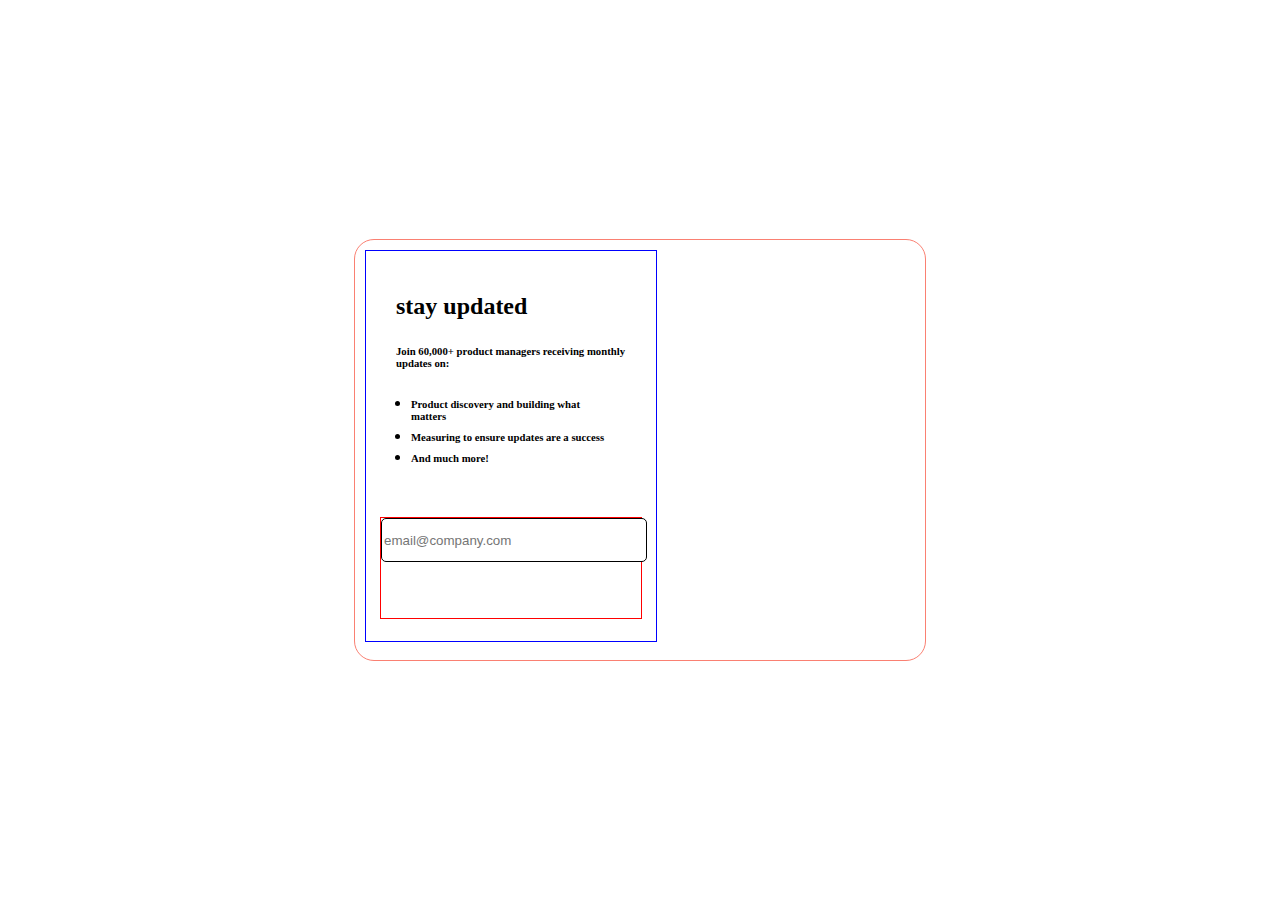
==== index.html @ 1eb5b447 "News letter" ====
<!DOCTYPE html>
<html lang="en">
<head>
    <meta charset="UTF-8">
    <meta name="viewport" content="width=device-width, initial-scale=1.0">
    <title>Document</title>
    <link rel="stylesheet" href="index.css">
</head>
<body>
    <div class="main">
          <div class="all-sides">
            <div class="side-1">
                <div class="stay">
                   <h2>stay updated</h2>
                   <p>
                    <h6>Join 60,000+ product managers receiving monthly updates on:
                    </h6>
                    <ul>
                        <li><h6>Product discovery and building what matters</h6></li>
                        <li><h6> Measuring to ensure updates are a success </h6></li>
                        <li> <h6> And much more!
                        </h6> </li>
                    </ul>
                   </p>
                </div>
                <div class="email">
                 <input type="text" placeholder="email@company.com" id="email">
                </div>

            </div>
            <div class="side-2">

            </div>
          </div>
    </div>
    <script src="index.js"></script>
</body>
</html>
---- index.css ----
body{
    padding: 0;
    margin: 0;
    display: flex;
    justify-content: center;
    align-items: center;
    height: 100vh;
}

.main{
    width: 570px;
    border: 1px solid salmon;
    border-radius: 20px;
    height: 420px;
    display: flex;
    justify-content: center;
    align-items: center;
    /* height: 100vh; */
}

.all-sides{
    width: 550px;
    height: 400px;
    /* border: 1px solid magenta; */
    display: flex;
    flex-direction: row;
    justify-content: space-between;

}

.side-1{
    width: 290px;
    height: 390px;
    border: 1px solid blue;
    display: flex;
    align-items: center;
    flex-direction: column;
    justify-content: space-around;
   
}

.side-2{
    background-image: url(./assets/images/florian-klauer-mk7D-4UCfmg-unsplash.jpg);
    background-repeat: no-repeat;
    background-size: cover;
    width: 230px;
    height: 390px;
   border-radius: 10px;
}
.stay{
    width: 230px;
    height: 200px;
    
}
ul {
    margin: 15px ; /* Add vertical space between the lists */
    padding: 0px;     /* Remove extra padding if any */
 /* Optional: Remove default bullet points */
  }

  /* Style for the list items */
  li {
    margin-bottom: -20px; /* Add spacing between list items */
  }

.email{
    width: 260px;
    height: 100px;
    border: 1px solid red;
} 

#email{
    width: 260px;
    height:40px ;
    border-radius: 5px;
    border: 1px solid black;
}
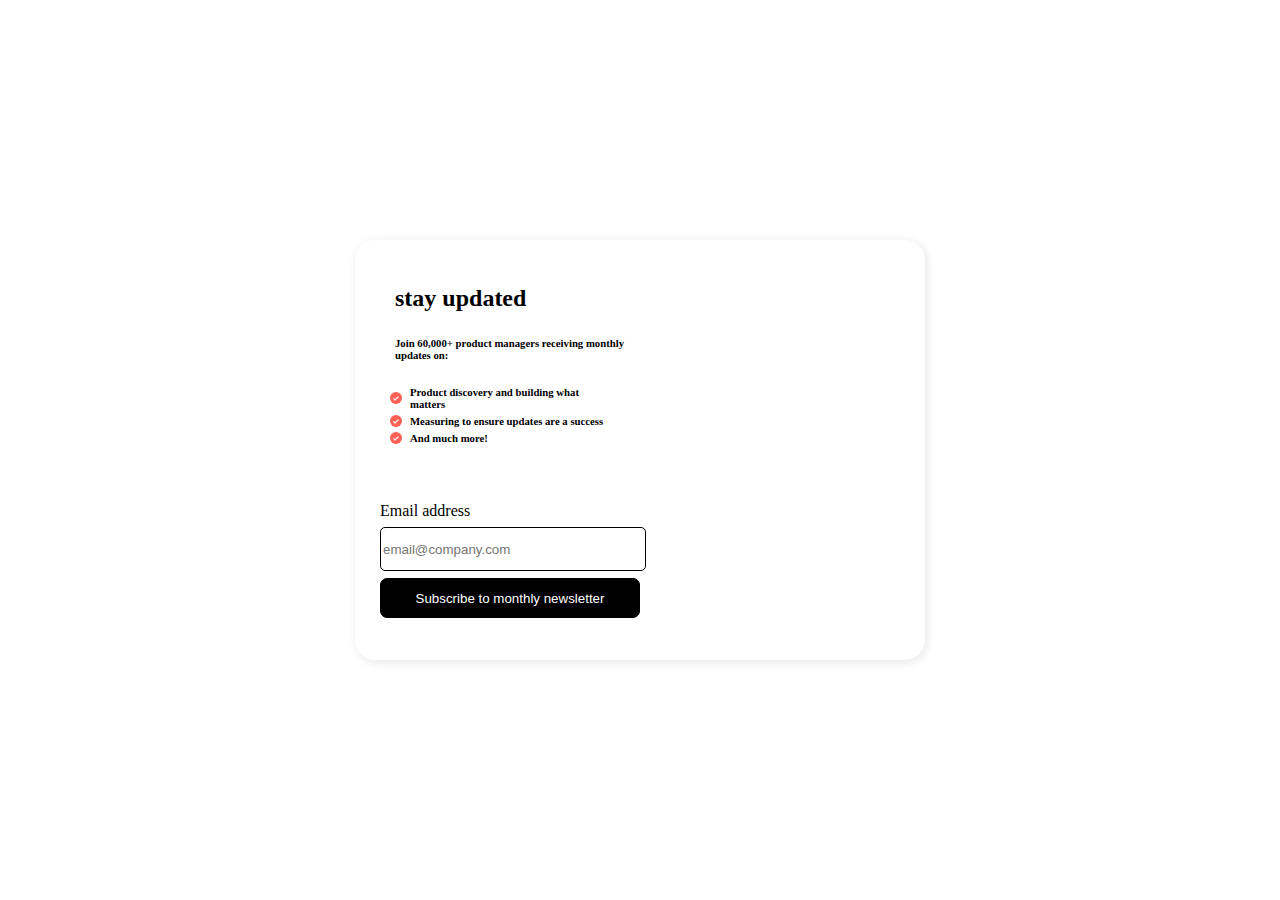
==== commit 426e9f20: "Update index.css" ====
--- a/index.html
+++ b/index.html
@@ -15,7 +15,7 @@
                    <p>
                     <h6>Join 60,000+ product managers receiving monthly updates on:
                     </h6>
-                    <ul>
+                    <ul class="lists">
                         <li><h6>Product discovery and building what matters</h6></li>
                         <li><h6> Measuring to ensure updates are a success </h6></li>
                         <li> <h6> And much more!
@@ -24,7 +24,9 @@
                    </p>
                 </div>
                 <div class="email">
+                    <span>Email address</span>
                  <input type="text" placeholder="email@company.com" id="email">
+                 <button id="But">Subscribe to monthly newsletter</button>
                 </div>
 
             </div>
@@ -32,6 +34,9 @@
 
             </div>
           </div>
+           
+
+
     </div>
     <script src="index.js"></script>
 </body>
--- a/index.css
+++ b/index.css
@@ -9,12 +9,13 @@
 
 .main{
     width: 570px;
-    border: 1px solid salmon;
+    /* border: 1px solid olive; */
     border-radius: 20px;
     height: 420px;
     display: flex;
     justify-content: center;
     align-items: center;
+    box-shadow: 2px 2px 10px 0px rgba(0, 0, 0, 0.1);
     /* height: 100vh; */
 }
 
@@ -31,7 +32,7 @@
 .side-1{
     width: 290px;
     height: 390px;
-    border: 1px solid blue;
+    /* border: 1px solid blue; */
     display: flex;
     align-items: center;
     flex-direction: column;
@@ -65,8 +66,11 @@
 
 .email{
     width: 260px;
-    height: 100px;
-    border: 1px solid red;
+    height: 130px;
+    /* border: 1px solid red; */
+     display: flex;
+    flex-direction: column;
+    justify-content: space-evenly;
 } 
 
 #email{
@@ -74,4 +78,36 @@
     height:40px ;
     border-radius: 5px;
     border: 1px solid black;
-}+}
+
+#But{
+    border: 1px solid black;
+    width: 260px;
+    border-radius: 7px;
+    height: 40px;
+    background-color: black;
+    color: white;
+}
+
+.lists {
+    list-style: none; /* Remove default bullets */
+    padding: 0; /* Remove padding */
+}
+
+.lists li {
+    position: relative;
+    padding-left: -15px; /* Space for the smaller SVG bullet */
+}
+
+.lists li::before {
+    content: '';
+    position: absolute;
+    left: -20px;
+    top: 50%;
+    transform: translateY(-50%);
+    width: 12px; /* Smaller size for the bullet */
+    height: 12px; /* Match width */
+    background-image: url('data:image/svg+xml;utf8,%3Csvg xmlns%3D%22http%3A//www.w3.org/2000/svg%22 width%3D%2212%22 height%3D%2212%22 viewBox%3D%220 0 21 21%22%3E%3Cg fill%3D%22none%22%3E%3Ccircle cx%3D%2210.5%22 cy%3D%2210.5%22 r%3D%2210.5%22 fill%3D%22%23FF6155%22/%3E%3Cpath stroke%3D%22%23FFF%22 stroke-width%3D%222%22 d%3D%22M6 11.381 8.735 14 15 8%22/%3E%3C/g%3E%3C/svg%3E');
+    background-size: contain; /* Ensure the image scales */
+    background-repeat: no-repeat;
+}
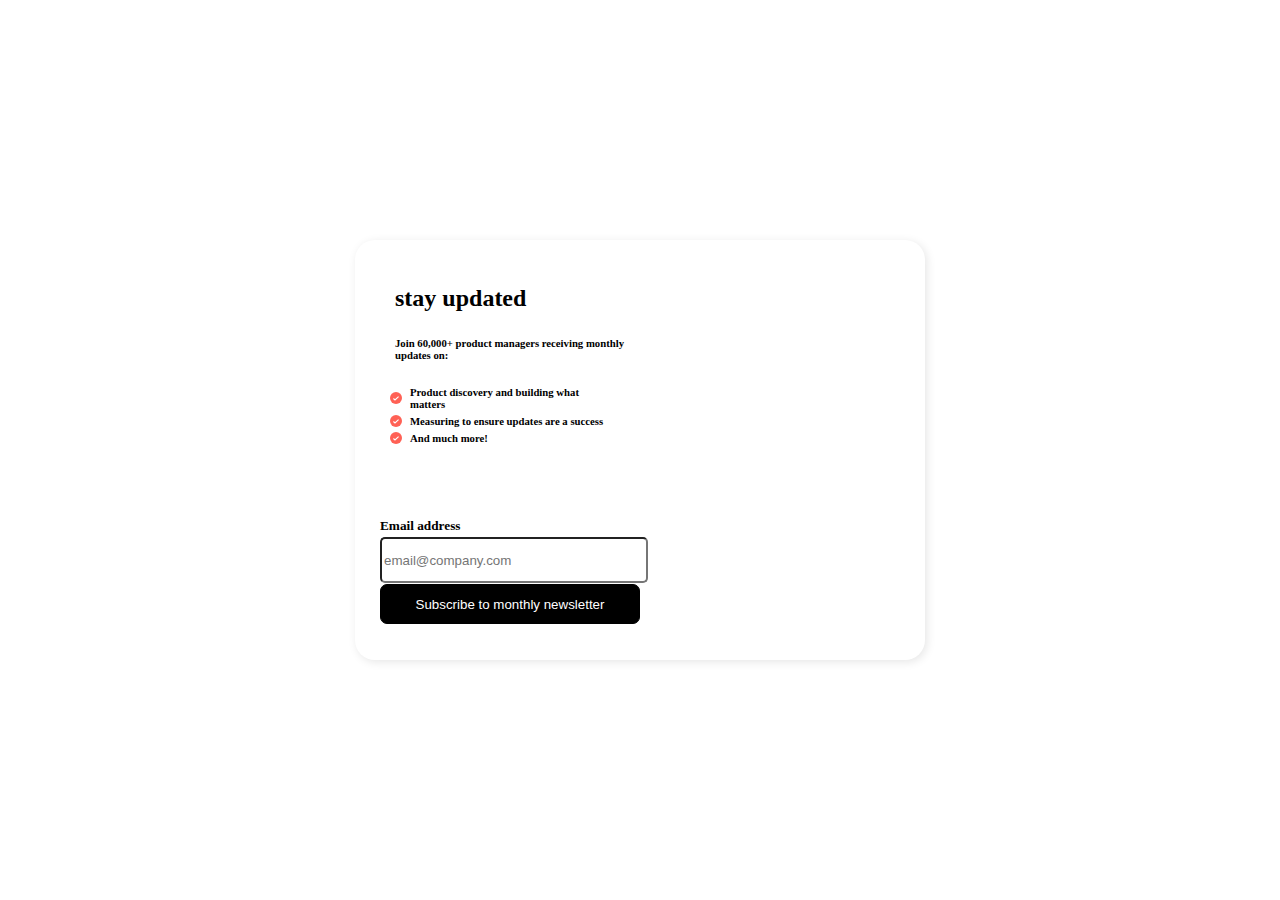
==== commit 5147ea8f: "Update index.js" ====
--- a/index.html
+++ b/index.html
@@ -7,8 +7,25 @@
     <link rel="stylesheet" href="index.css">
 </head>
 <body>
+   
+    <div class="thanks">
+            <h2>Thanks for
+                <br>Subscribing!</br>
+            </h2>
+            <h5>
+                A confirmation email has been sent to
+                <br><span id="span"></span> please open it and click
+                <br> the button indeide to confirm your subribtion
+                  
+               
+            </h5>
+            <button id="But2">Dismiss message</button>
+    </div>
     <div class="main">
+        
+        
           <div class="all-sides">
+            
             <div class="side-1">
                 <div class="stay">
                    <h2>stay updated</h2>
@@ -24,8 +41,14 @@
                    </p>
                 </div>
                 <div class="email">
-                    <span>Email address</span>
-                 <input type="text" placeholder="email@company.com" id="email">
+                   
+                    <span id="span1">
+                       <h5> Email address </h5>
+                        <span id="span2" > <h5>Valid email required</h5></span>
+                       
+
+                    </span>
+                 <input type="email" placeholder="email@company.com" id="email">
                  <button id="But">Subscribe to monthly newsletter</button>
                 </div>
 
@@ -35,8 +58,7 @@
             </div>
           </div>
            
-
-
+         
     </div>
     <script src="index.js"></script>
 </body>
--- a/index.css
+++ b/index.css
@@ -67,7 +67,7 @@
 .email{
     width: 260px;
     height: 130px;
-    /* border: 1px solid red; */
+     /* border: 1px solid red;  */
      display: flex;
     flex-direction: column;
     justify-content: space-evenly;
@@ -77,7 +77,18 @@
     width: 260px;
     height:40px ;
     border-radius: 5px;
-    border: 1px solid black;
+    /* border: 1px solid black; */
+}
+#span1{
+    width: 260px;
+    height: 40px;
+    /* border: 1px solid blue; */
+    display: flex;
+    justify-content: space-between;
+    
+}
+#span2{
+    display: none;
 }
 
 #But{
@@ -111,3 +122,28 @@
     background-size: contain; /* Ensure the image scales */
     background-repeat: no-repeat;
 }
+.thanks{
+    width: 270px;
+    height: 250px;
+    /* border: 1px solid blue; */
+    display: flex;
+    flex-direction: column;
+    justify-content: center;
+    align-items: center; 
+    /* height: 100vh; */
+    position: absolute;
+   right:535px ;
+    display: none; 
+   background-color: white;
+   z-index: 99;
+   justify-content: space-evenly;
+   box-shadow: 2px 2px 10px 0px rgba(0, 0, 0, 0.5);
+}
+
+#But2{
+    border-radius: 5px;
+    width: 230px;
+    padding: 8px;
+    background-color: black;
+    color: white;
+}
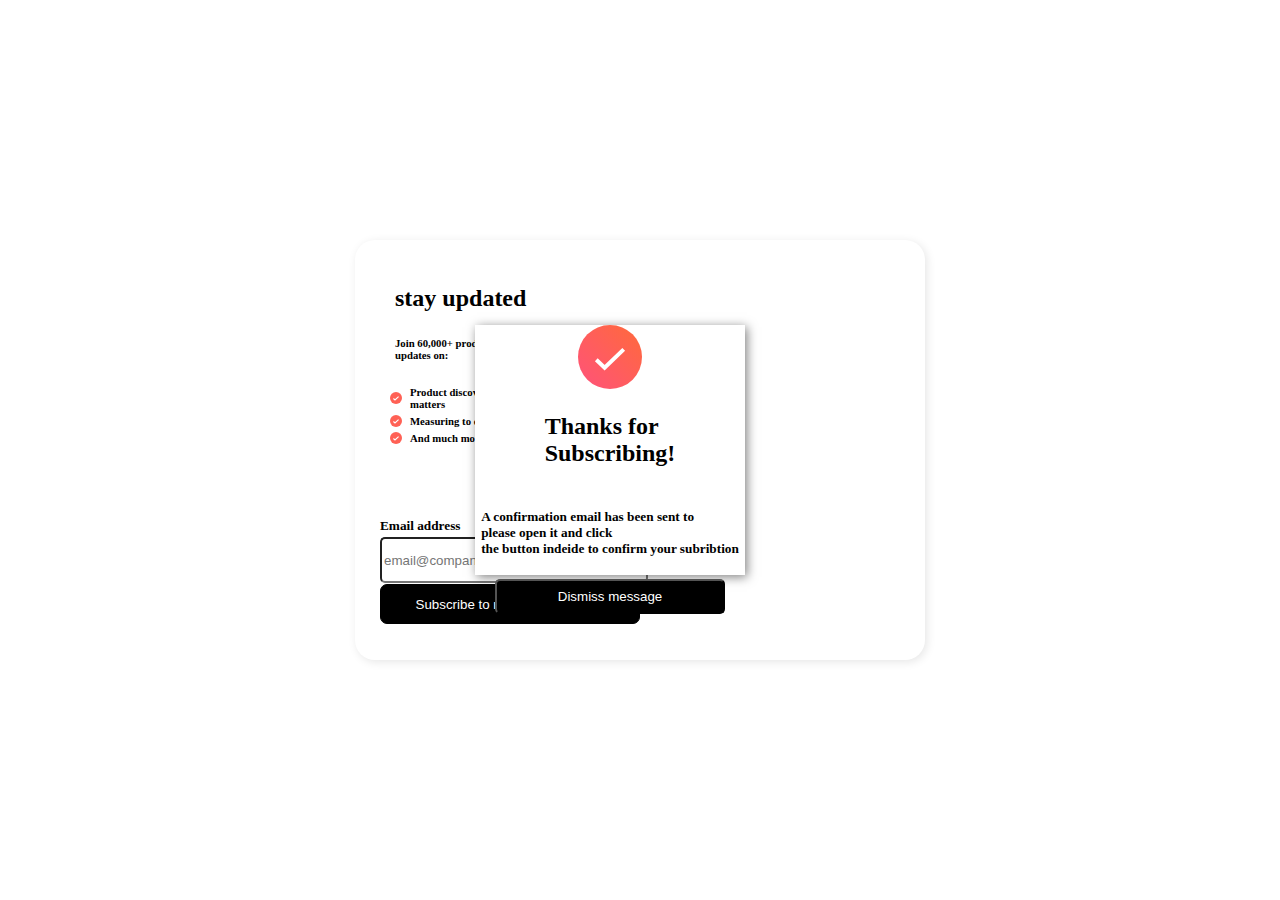
==== commit b941fb50: "Update index.css" ====
--- a/index.html
+++ b/index.html
@@ -9,7 +9,11 @@
 <body>
    
     <div class="thanks">
-            <h2>Thanks for
+          <span id="span3">
+            <svg xmlns="http://www.w3.org/2000/svg" width="64" height="64" viewBox="0 0 64 64"><defs><linearGradient id="a" x1="100%" x2="0%" y1="0%" y2="100%"><stop offset="0%" stop-color="#FF6A3A"/><stop offset="100%" stop-color="#FF527B"/></linearGradient></defs><g fill="none"><circle cx="32" cy="32" r="32" fill="url(#a)"/><path stroke="#FFF" stroke-width="4" d="m18.286 34.686 8.334 7.98 19.094-18.285"/></g></svg>
+          </span>
+
+            <h2 id="h2">Thanks for
                 <br>Subscribing!</br>
             </h2>
             <h5>
@@ -21,16 +25,16 @@
             </h5>
             <button id="But2">Dismiss message</button>
     </div>
-    <div class="main">
+    <div id="main"  class="main">
         
         
-          <div class="all-sides">
+          <div id="one" class="all-sides">
             
-            <div class="side-1">
-                <div class="stay">
-                   <h2>stay updated</h2>
+            <div id="side-1" class="side-1">
+                <div id="stay" class="stay">
+                   <h2 id="p2">stay updated</h2>
                    <p>
-                    <h6>Join 60,000+ product managers receiving monthly updates on:
+                    <h6 id="p1">Join 60,000+ product managers receiving monthly updates on:
                     </h6>
                     <ul class="lists">
                         <li><h6>Product discovery and building what matters</h6></li>
--- a/index.css
+++ b/index.css
@@ -17,6 +17,7 @@
     align-items: center;
     box-shadow: 2px 2px 10px 0px rgba(0, 0, 0, 0.1);
     /* height: 100vh; */
+    flex-wrap: wrap;
 }
 
 .all-sides{
@@ -26,6 +27,7 @@
     display: flex;
     flex-direction: row;
     justify-content: space-between;
+    flex-wrap: wrap;
 
 }
 
@@ -37,6 +39,7 @@
     align-items: center;
     flex-direction: column;
     justify-content: space-around;
+    flex-wrap: wrap;
    
 }
 
@@ -47,6 +50,7 @@
     width: 230px;
     height: 390px;
    border-radius: 10px;
+   flex-wrap: wrap;
 }
 .stay{
     width: 230px;
@@ -125,15 +129,15 @@
 .thanks{
     width: 270px;
     height: 250px;
-    /* border: 1px solid blue; */
+
     display: flex;
     flex-direction: column;
     justify-content: center;
     align-items: center; 
-    /* height: 100vh; */
+    
     position: absolute;
    right:535px ;
-    display: none; 
+    /* display: none;  */
    background-color: white;
    z-index: 99;
    justify-content: space-evenly;
@@ -147,3 +151,209 @@
     background-color: black;
     color: white;
 }
+
+@media screen and (max-width:480px){
+
+body{
+    margin: 0;
+    padding: 0;
+    display: flex;
+    flex-direction: row;
+    /* justify-content: center; */
+    /* align-items: center; */
+    width: 100%;
+    height:610px;
+
+}
+.main{
+    /* border: 1px solid green; */
+    width: 100%;
+    display: flex;
+    flex-direction: row;
+    height: 610px;
+   border-radius: unset;
+   box-shadow: unset;
+    
+}
+ 
+.all-sides{
+    /* border: 1px solid red; */
+    width: 100%;
+    display: flex;
+    flex-direction: row;
+    height: 610px;
+}
+
+.side-1{
+  
+    width: 100%;
+    height: 630px;
+    display: flex;
+    flex-direction: row;
+    order: 2;
+  /* border: 3px solid red; */
+  
+    
+}
+
+.side-2{
+    /* border: 1px solid orange; */
+    width: 100%;
+    display: flex;
+    height: 300px;
+    flex-direction: row;
+    order: 1;
+    background-image: url(./design/mobile-design.jpg);
+}
+ .stay{
+    width: 90%;
+    height: 450px;
+  
+    /* background-color: black; */
+    display: flex;
+    flex-direction: column;
+    justify-content: center;
+    align-items: center;
+    justify-content: space-around;
+    /* border: 1px solid black; */
+ }
+ #p1{
+    display: flex;
+    width: 100%;
+    height: 79px;
+    flex-direction: column;
+    font-size: larger;
+   
+ }
+ #p2{
+    display: flex;
+    width: 100%;
+    height: 90px;
+    flex-direction: column;
+    position: relative;
+    top: 30px;
+ }
+ ul{
+    margin: 15px;
+    padding: 0px;
+
+ }
+
+ li{
+    margin-bottom: -20px;
+ }
+
+ .lists {
+    list-style: none; /* Remove default bullets */
+    padding: 0; /* Remove padding */
+}
+
+.lists li {
+     position: relative;
+    top: -50px;
+    display: flex;
+    flex-direction: column;
+    float: left;
+    width: 100%;
+    /* background-color: blue; */
+    font-size: x-large;
+    
+}
+
+
+.lists li::before {
+    content: '';
+    position: absolute;
+    left: -20px;
+    top: 50%;
+    transform: translateY(-50%);
+    width: 12px; /* Smaller size for the bullet */
+    height: 12px; /* Match width */
+    background-image: url('data:image/svg+xml;utf8,%3Csvg xmlns%3D%22http%3A//www.w3.org/2000/svg%22 width%3D%2212%22 height%3D%2212%22 viewBox%3D%220 0 21 21%22%3E%3Cg fill%3D%22none%22%3E%3Ccircle cx%3D%2210.5%22 cy%3D%2210.5%22 r%3D%2210.5%22 fill%3D%22%23FF6155%22/%3E%3Cpath stroke%3D%22%23FFF%22 stroke-width%3D%222%22 d%3D%22M6 11.381 8.735 14 15 8%22/%3E%3C/g%3E%3C/svg%3E');
+    background-size: contain; /* Ensure the image scales */
+    background-repeat: no-repeat;
+}
+.email{
+    width: 90%;
+    height: 180px;
+      /* border: 1px solid red;  */
+     display: flex;
+    flex-direction: column;
+    justify-content: space-evenly;
+    position: relative;
+    top: -40px;
+    
+   
+} 
+#email{
+    width: 100%;
+    height:50px ;
+    border-radius: 5px;
+    /* border: 1px solid black; */
+}
+#But{
+    /* border: 1px solid black; */
+    width: 100%;
+    border-radius: 7px;
+    height: 50px;
+    background-color: black;
+    color: white;
+}
+
+#span1{
+    width: 100%;
+    height: 40px;
+     /* border: 1px solid blue;  */
+    display: flex;
+    justify-content: space-between;
+    
+}
+
+/* #span3{
+    width: 100%;
+    background-color: aqua;
+    position: absolute;
+    top:200px;
+    display: flex;
+    flex-direction: column;
+
+}
+
+#h2{
+    width: 100%;
+    background-color: red;
+    position: absolute;
+    top: 250px;
+} */
+
+.thanks{
+    width: 100%;
+    height: 720px;
+
+    display: flex;
+    flex-direction: column;
+    justify-content: center;
+    align-items: center; 
+    
+    position: absolute;
+   right:-0px ;
+    display: none; 
+   /* background-color: black; */
+   z-index: 99;
+   /* justify-content: ; */
+   box-shadow: 2px 2px 10px 0px rgba(0, 0, 0, 0.5); 
+   font-size: x-large;
+   font-family: Arial, Helvetica, sans-serif;
+   /* background-color: brown; */
+}
+
+#But2{
+    border-radius: 5px;
+    width: 90%;
+    padding: 10px;
+    background-color: black;
+    color: white;
+}
+
+
+}